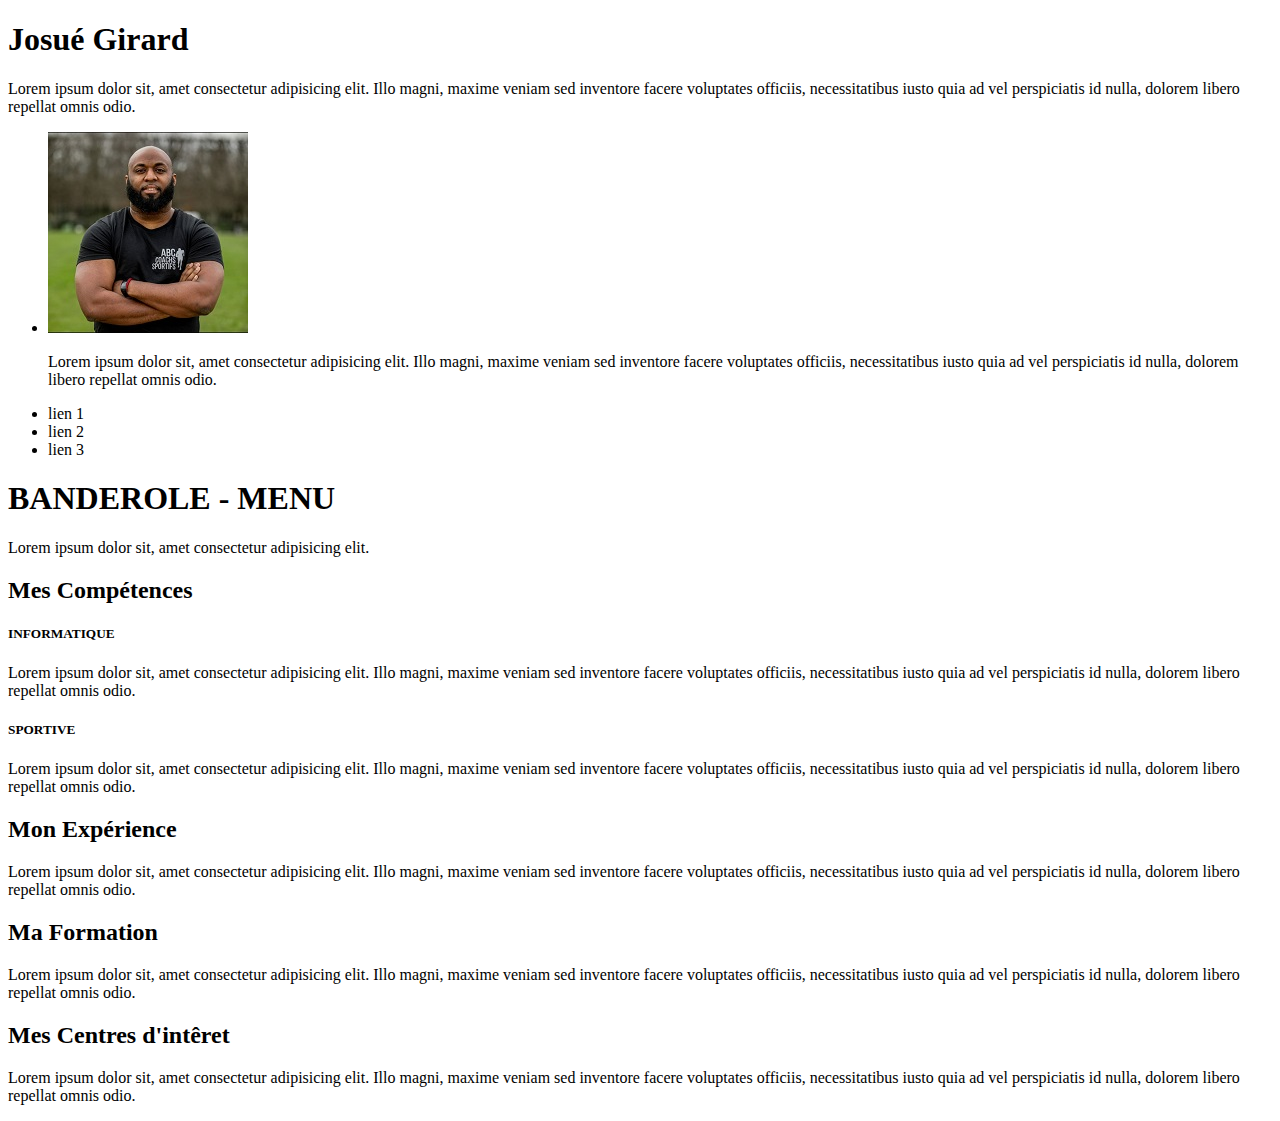
==== P2_Girard_Josue/index.html @ bb766e30 "first commit" ====
<!DOCTYPE html>

<html>
	<head>
		<meta charset="UTF-8" />
		<link rel="stylesheet" type="text/css" href="D:\D-DeveloperWeb\P2_Girard_Josue\css\style.css">
		<title>Mon CV en Ligne</title>
	</head>


	<body>	
		<div id="bloc-page">
			<!--START En tête-->
			<div class="bloc-fixe">
				<header>
					<!--Remplacer par Logo
					<div class="logo">
                        <img src="images/logo.png" alt="Logo JG" title="photo logo" />   
                    </div>
					-->
					<h1>Josué Girard</h1>
					<p>Lorem ipsum dolor sit, amet consectetur adipisicing elit. Illo magni, maxime veniam sed inventore facere voluptates officiis, necessitatibus iusto quia ad vel perspiciatis id nulla, dolorem libero repellat omnis odio.</p>
				</header>
				<!--END En tête-->
			</div>
				<!--START liseret-->
				
				<div class="bloc-fixe-2">
					<nav class="reseaux">
						<ul>
							<li><a href="images/moi.jpg"><img src="images/moi_mini.jpg" alt="photo de moi" title="photo josué" /></a></li>
							
							<p>Lorem ipsum dolor sit, amet consectetur adipisicing elit. Illo magni, maxime veniam sed inventore facere voluptates officiis, necessitatibus iusto quia ad vel perspiciatis id nulla, dolorem libero repellat omnis odio.</p>
													
							<li>lien 1</li>
							<li>lien 2</li>
							<li>lien 3</li>
						</ul>
					</nav>
				
				<!--END liseret-->
			
					
			
					<div class="bloc-section">	
						
						<!--START section 0-->
						<section class="banderole">
							<h1>BANDEROLE - MENU</h1>
								<p>Lorem ipsum dolor sit, amet consectetur adipisicing elit.</p>
						</section>
					<!--END section 0-->

						<!--START section 1-->
						<section class="section">
							<article>
								<h2>Mes Compétences</h2>
									<h5>INFORMATIQUE</h5>
									<p>Lorem ipsum dolor sit, amet consectetur adipisicing elit. Illo magni, maxime veniam sed inventore facere voluptates officiis, necessitatibus iusto quia ad vel perspiciatis id nulla, dolorem libero repellat omnis odio.</p>
								<aside>
									<h5>SPORTIVE</h5>
									<p>Lorem ipsum dolor sit, amet consectetur adipisicing elit. Illo magni, maxime veniam sed inventore facere voluptates officiis, necessitatibus iusto quia ad vel perspiciatis id nulla, dolorem libero repellat omnis odio.</p>
								</aside>
							</article>
						</section>
						<!--END Section 1-->

						<!--START Section 2-->
						<section class="section">
							<h2>Mon Expérience</h2>
							<p>Lorem ipsum dolor sit, amet consectetur adipisicing elit. Illo magni, maxime veniam sed inventore facere voluptates officiis, necessitatibus iusto quia ad vel perspiciatis id nulla, dolorem libero repellat omnis odio.</p>
						</section>
						<!--END Section 2-->

						<!--START Section 3-->
						<section class="section">
							<h2>Ma Formation</h2>
							<!--sous forme de tableau CODE ICI-->
							<p>Lorem ipsum dolor sit, amet consectetur adipisicing elit. Illo magni, maxime veniam sed inventore facere voluptates officiis, necessitatibus iusto quia ad vel perspiciatis id nulla, dolorem libero repellat omnis odio.</p>
						</section>
						<!--END Section 3-->

						<!--START Section 4-->
						<section class="section">
							<h2>Mes Centres d'intêret</h2>
							<p>Lorem ipsum dolor sit, amet consectetur adipisicing elit. Illo magni, maxime veniam sed inventore facere voluptates officiis, necessitatibus iusto quia ad vel perspiciatis id nulla, dolorem libero repellat omnis odio.</p>
						</section>
						<!--END Section 4-->
					</div>
				</div>
		</div>
	</body>
</html>
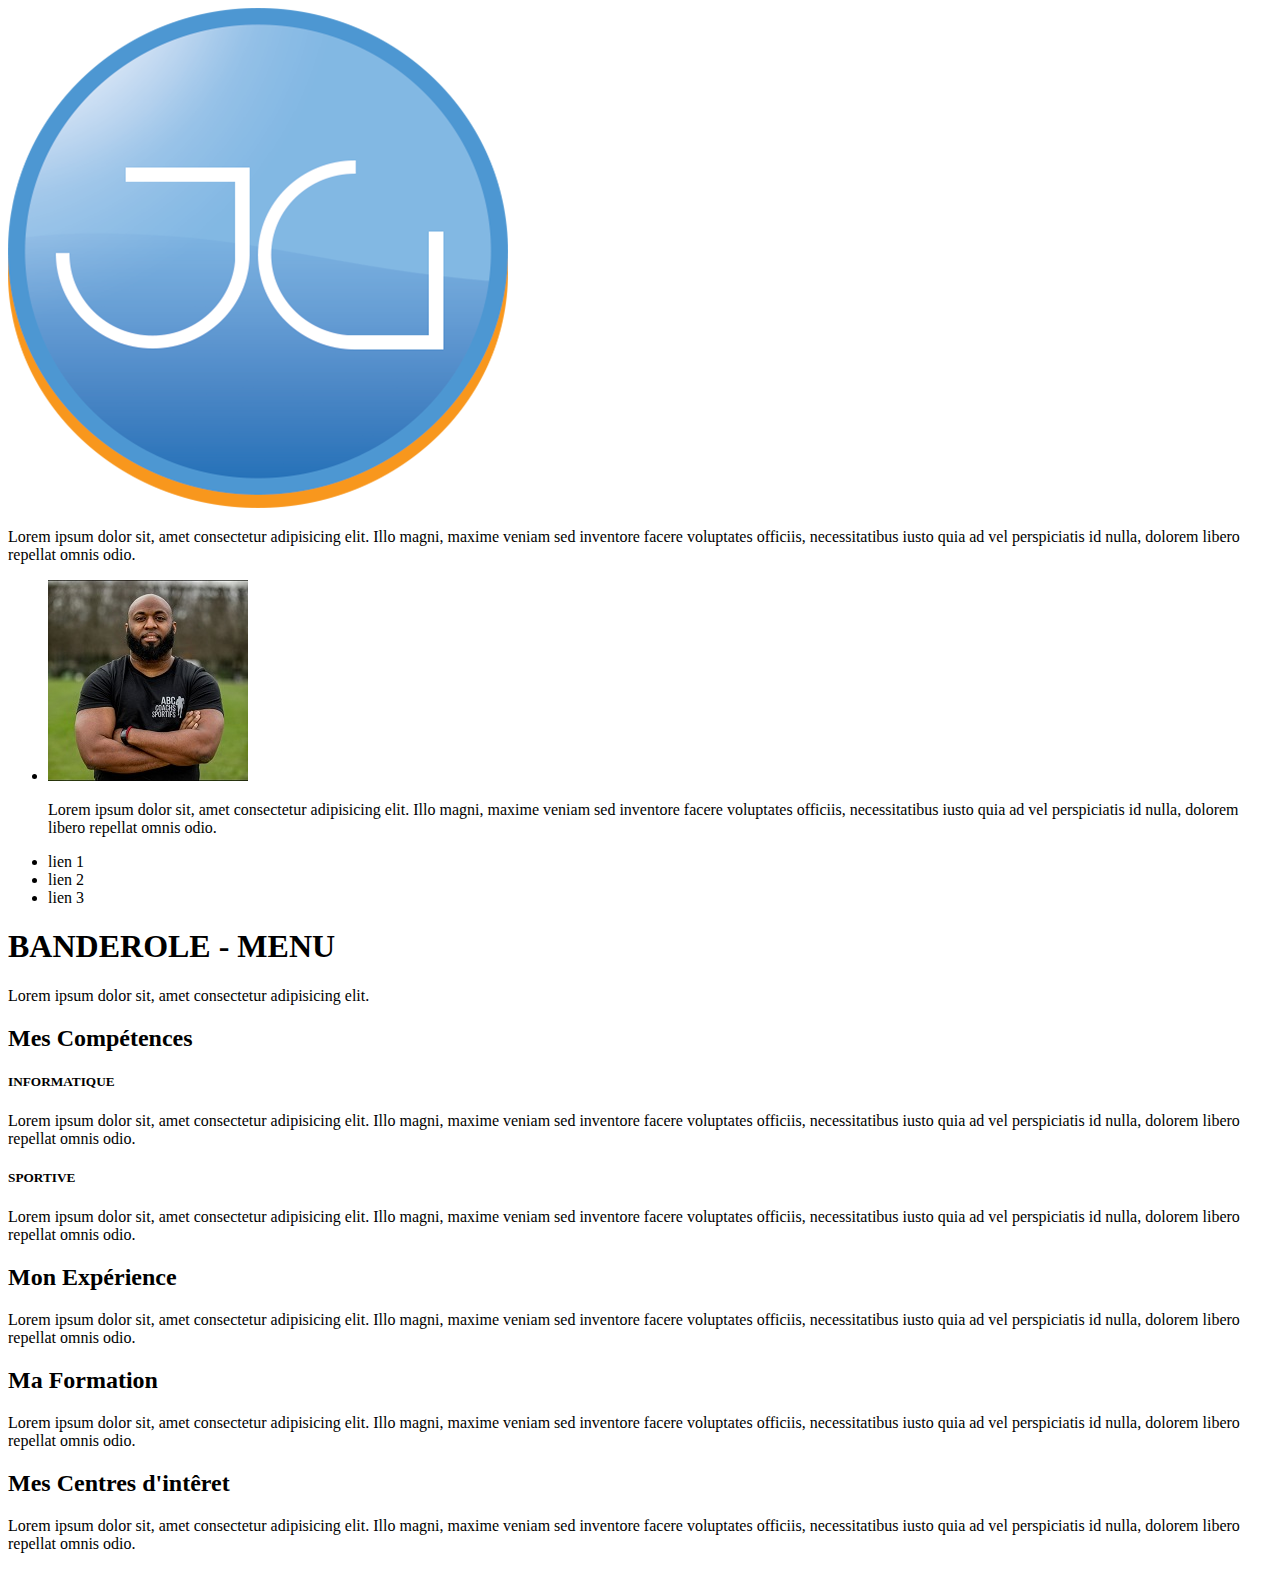
==== commit cc07e508: "j'ai modifié style.css" ====
--- a/P2_Girard_Josue/index.html
+++ b/P2_Girard_Josue/index.html
@@ -13,13 +13,14 @@
 			<!--START En tête-->
 			<div class="bloc-fixe">
 				<header>
-					<!--Remplacer par Logo
+					<!--Remplacer par Logo-->
 					<div class="logo">
                         <img src="images/logo.png" alt="Logo JG" title="photo logo" />   
-                    </div>
-					-->
-					<h1>Josué Girard</h1>
+                    
+					
+					<!--<h1>Josué Girard</h1>-->
 					<p>Lorem ipsum dolor sit, amet consectetur adipisicing elit. Illo magni, maxime veniam sed inventore facere voluptates officiis, necessitatibus iusto quia ad vel perspiciatis id nulla, dolorem libero repellat omnis odio.</p>
+				</div>
 				</header>
 				<!--END En tête-->
 			</div>
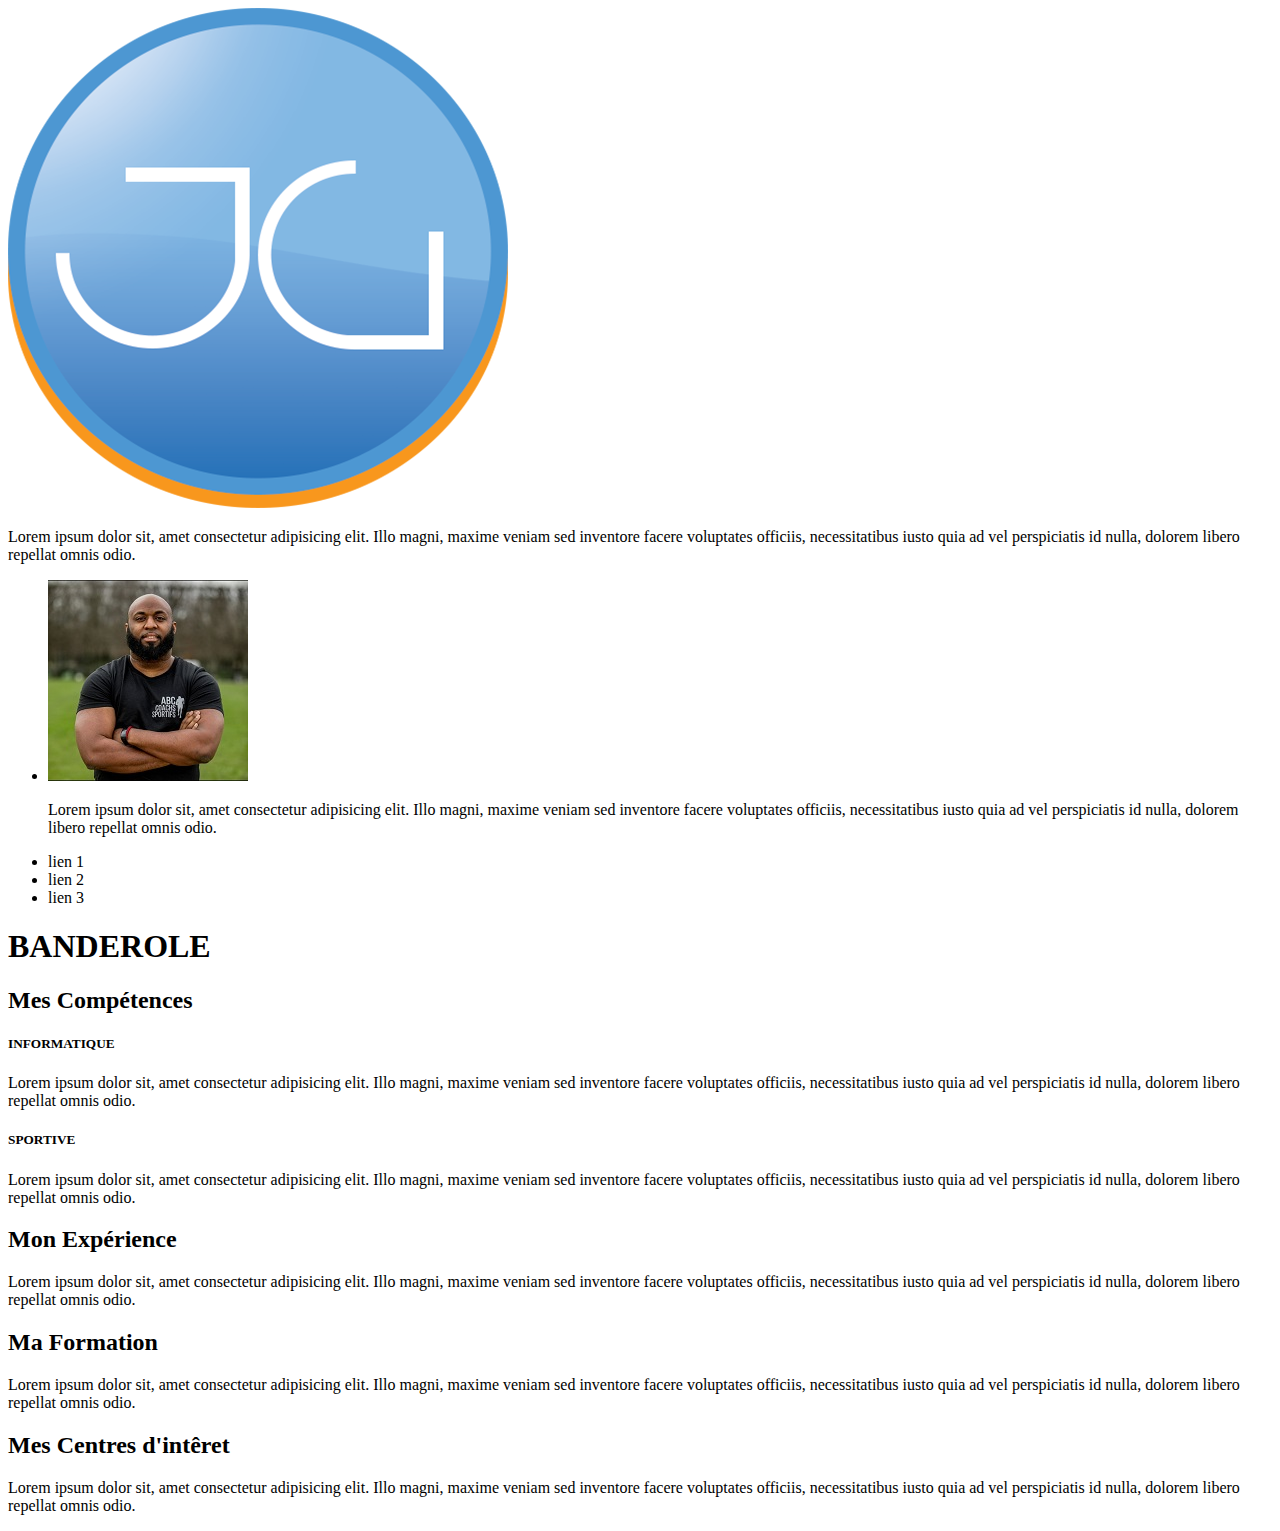
==== commit 96d21c83: "modification meta donnée html" ====
--- a/P2_Girard_Josue/index.html
+++ b/P2_Girard_Josue/index.html
@@ -3,7 +3,26 @@
 <html>
 	<head>
 		<meta charset="UTF-8" />
+		<!--bootstrap CSS-->
+		<link rel="">
 		<link rel="stylesheet" type="text/css" href="D:\D-DeveloperWeb\P2_Girard_Josue\css\style.css">
+
+		<!-- Open Graph data - Facebook -->
+
+		<meta property="og:title" content="Josué Girard"/>
+		<meta property="og:type" content="josuegirard.fr"/>
+		<meta property="og:url" content="http://www.josuegirard.fr/"/>
+		<meta property="og:image" content="http://josuegirard.fr/images/logo.png"/>
+		<meta property="og:description" content="Mon CV 2020 en ligne"/>
+
+		<!-- Twitter Card data -->
+		<meta name="twitter:card" content="summary">
+		<meta name="twitter:site" content="@publisher_handle">
+		<meta name="twitter:title" content="Josué Girard">
+		<meta name="twitter:description" content="Josué Girard Developpeur 2.0">
+		<meta name="twitter:creator" content="@JosueGirard">
+		<!-- Twitter Summary card images must be at least 200x200px -->
+		<meta name="twitter:image" content="http://josuegirard.fr/images/logo.png">
 		<title>Mon CV en Ligne</title>
 	</head>
 
@@ -47,8 +66,7 @@
 						
 						<!--START section 0-->
 						<section class="banderole">
-							<h1>BANDEROLE - MENU</h1>
-								<p>Lorem ipsum dolor sit, amet consectetur adipisicing elit.</p>
+							<h1>BANDEROLE</h1>
 						</section>
 					<!--END section 0-->
 
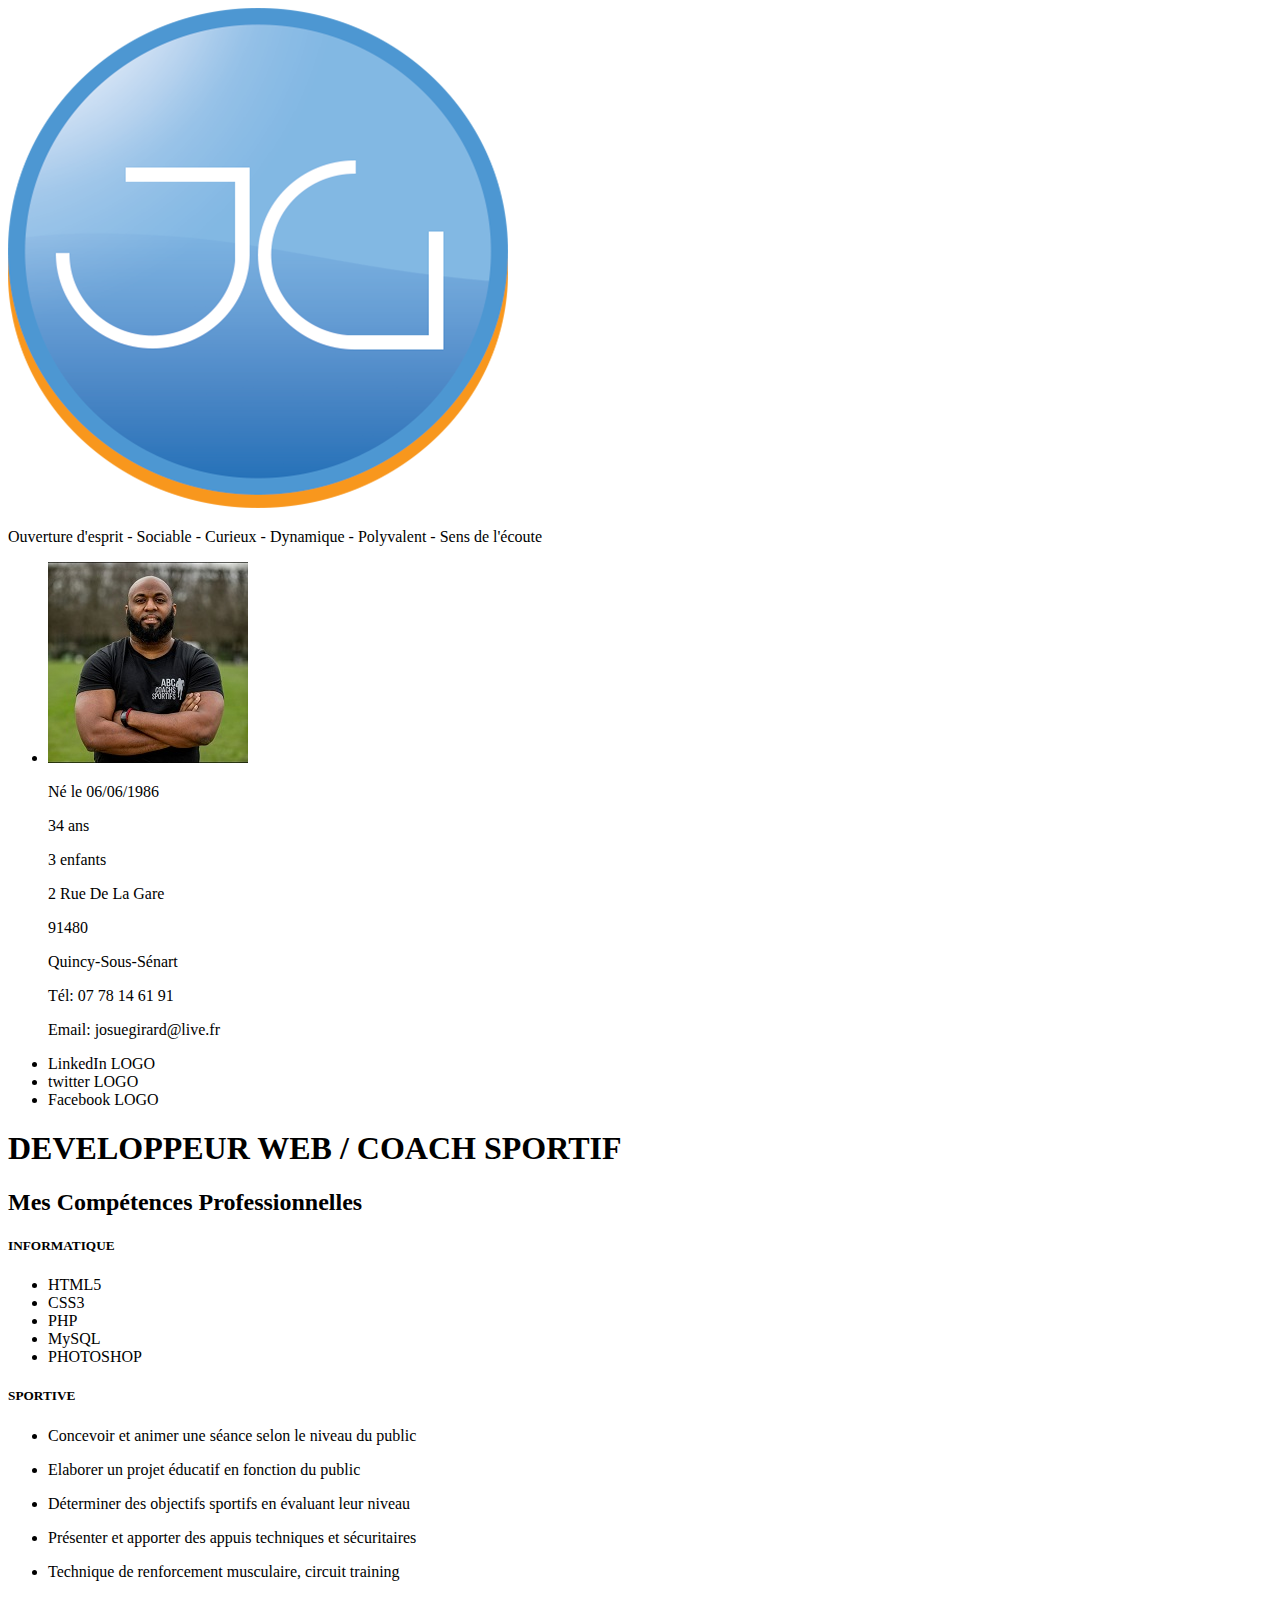
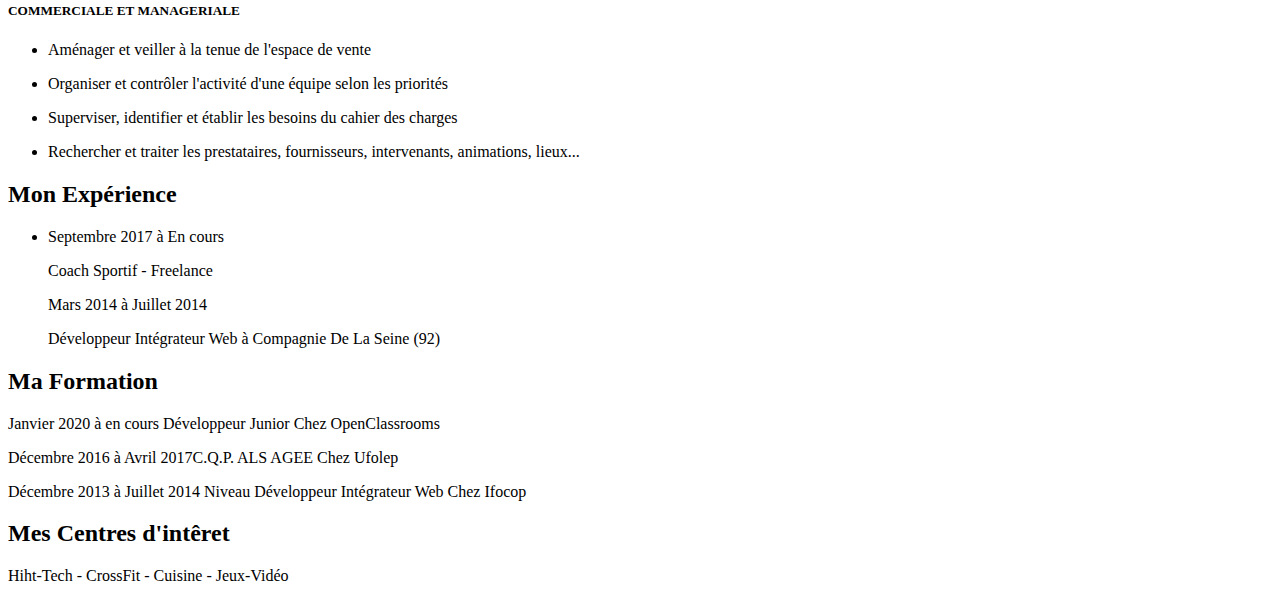
==== commit 70f975d7: "push" ====
--- a/P2_Girard_Josue/index.html
+++ b/P2_Girard_Josue/index.html
@@ -34,11 +34,10 @@
 				<header>
 					<!--Remplacer par Logo-->
 					<div class="logo">
-                        <img src="images/logo.png" alt="Logo JG" title="photo logo" />   
-                    
-					
+						<img src="images/logo.png" alt="Logo JG" title="photo logo" />
+						
 					<!--<h1>Josué Girard</h1>-->
-					<p>Lorem ipsum dolor sit, amet consectetur adipisicing elit. Illo magni, maxime veniam sed inventore facere voluptates officiis, necessitatibus iusto quia ad vel perspiciatis id nulla, dolorem libero repellat omnis odio.</p>
+					<p>Ouverture d'esprit - Sociable - Curieux - Dynamique - Polyvalent - Sens de l'écoute </p>
 				</div>
 				</header>
 				<!--END En tête-->
@@ -50,11 +49,18 @@
 						<ul>
 							<li><a href="images/moi.jpg"><img src="images/moi_mini.jpg" alt="photo de moi" title="photo josué" /></a></li>
 							
-							<p>Lorem ipsum dolor sit, amet consectetur adipisicing elit. Illo magni, maxime veniam sed inventore facere voluptates officiis, necessitatibus iusto quia ad vel perspiciatis id nulla, dolorem libero repellat omnis odio.</p>
+							<p> Né le 06/06/1986</p>
+							<p>34 ans</p>
+							<p>3 enfants</p>
+							<p>2 Rue De La Gare</p>
+							<p>91480</p>
+							<p>Quincy-Sous-Sénart</p>
+							<p>Tél: 07 78 14 61 91</p>
+							<p>Email: josuegirard@live.fr</p>
 													
-							<li>lien 1</li>
-							<li>lien 2</li>
-							<li>lien 3</li>
+							<li>LinkedIn LOGO</li>
+							<li>twitter LOGO</li>
+							<li>Facebook LOGO</li>
 						</ul>
 					</nav>
 				
@@ -66,19 +72,40 @@
 						
 						<!--START section 0-->
 						<section class="banderole">
-							<h1>BANDEROLE</h1>
+							<h1>DEVELOPPEUR WEB / COACH SPORTIF</h1>
 						</section>
 					<!--END section 0-->
 
 						<!--START section 1-->
 						<section class="section">
 							<article>
-								<h2>Mes Compétences</h2>
+								<h2>Mes Compétences Professionnelles</h2>
 									<h5>INFORMATIQUE</h5>
-									<p>Lorem ipsum dolor sit, amet consectetur adipisicing elit. Illo magni, maxime veniam sed inventore facere voluptates officiis, necessitatibus iusto quia ad vel perspiciatis id nulla, dolorem libero repellat omnis odio.</p>
+										<ul>
+											<li>HTML5</li>
+											<li>CSS3</li>
+											<li>PHP</li>
+											<li>MySQL</li>
+											<li>PHOTOSHOP</li>
+										</ul>
 								<aside>
 									<h5>SPORTIVE</h5>
-									<p>Lorem ipsum dolor sit, amet consectetur adipisicing elit. Illo magni, maxime veniam sed inventore facere voluptates officiis, necessitatibus iusto quia ad vel perspiciatis id nulla, dolorem libero repellat omnis odio.</p>
+										<ul>
+											<li><p>Concevoir et animer une séance selon le niveau du public</p></li>
+											<li><p>Elaborer un projet éducatif en fonction du public</p></li>
+											<li><p>Déterminer des objectifs sportifs en évaluant leur niveau</p></li>
+											<li><p>Présenter et apporter des appuis techniques et sécuritaires</p></li>
+											<li><p>Technique de renforcement musculaire, circuit training</p></li>
+										</ul>
+
+										<h5>COMMERCIALE ET MANAGERIALE</h5>
+										<ul>
+											<li><p>Aménager et veiller à la tenue de l'espace de vente</p></li>
+											<li><p>Organiser et contrôler l'activité d'une équipe selon les priorités</p></li>
+											<li><p>Superviser, identifier et établir les besoins du cahier des charges</p></li>
+											<li><p>Rechercher et traiter les prestataires, fournisseurs, intervenants, animations, lieux...</p>
+											</li>
+										</ul>
 								</aside>
 							</article>
 						</section>
@@ -87,22 +114,30 @@
 						<!--START Section 2-->
 						<section class="section">
 							<h2>Mon Expérience</h2>
-							<p>Lorem ipsum dolor sit, amet consectetur adipisicing elit. Illo magni, maxime veniam sed inventore facere voluptates officiis, necessitatibus iusto quia ad vel perspiciatis id nulla, dolorem libero repellat omnis odio.</p>
+								<ul>
+									<li><p>Septembre 2017 à En cours</p>
+									<p>Coach Sportif - Freelance</p>
+									<p>Mars 2014 à Juillet 2014</p>
+									<p>Développeur Intégrateur Web à Compagnie De La Seine (92)</p>
+									</li>
+								</ul>
 						</section>
 						<!--END Section 2-->
 
 						<!--START Section 3-->
 						<section class="section">
 							<h2>Ma Formation</h2>
-							<!--sous forme de tableau CODE ICI-->
-							<p>Lorem ipsum dolor sit, amet consectetur adipisicing elit. Illo magni, maxime veniam sed inventore facere voluptates officiis, necessitatibus iusto quia ad vel perspiciatis id nulla, dolorem libero repellat omnis odio.</p>
+							
+								<p>Janvier 2020 à en cours Développeur Junior Chez OpenClassrooms</p>
+								<p>Décembre 2016 à Avril 2017C.Q.P. ALS AGEE Chez Ufolep</p>
+								<p>Décembre 2013 à Juillet 2014 Niveau Développeur Intégrateur Web Chez Ifocop</p>
 						</section>
 						<!--END Section 3-->
 
 						<!--START Section 4-->
 						<section class="section">
 							<h2>Mes Centres d'intêret</h2>
-							<p>Lorem ipsum dolor sit, amet consectetur adipisicing elit. Illo magni, maxime veniam sed inventore facere voluptates officiis, necessitatibus iusto quia ad vel perspiciatis id nulla, dolorem libero repellat omnis odio.</p>
+							<p>Hiht-Tech - CrossFit - Cuisine - Jeux-Vidéo</p>
 						</section>
 						<!--END Section 4-->
 					</div>
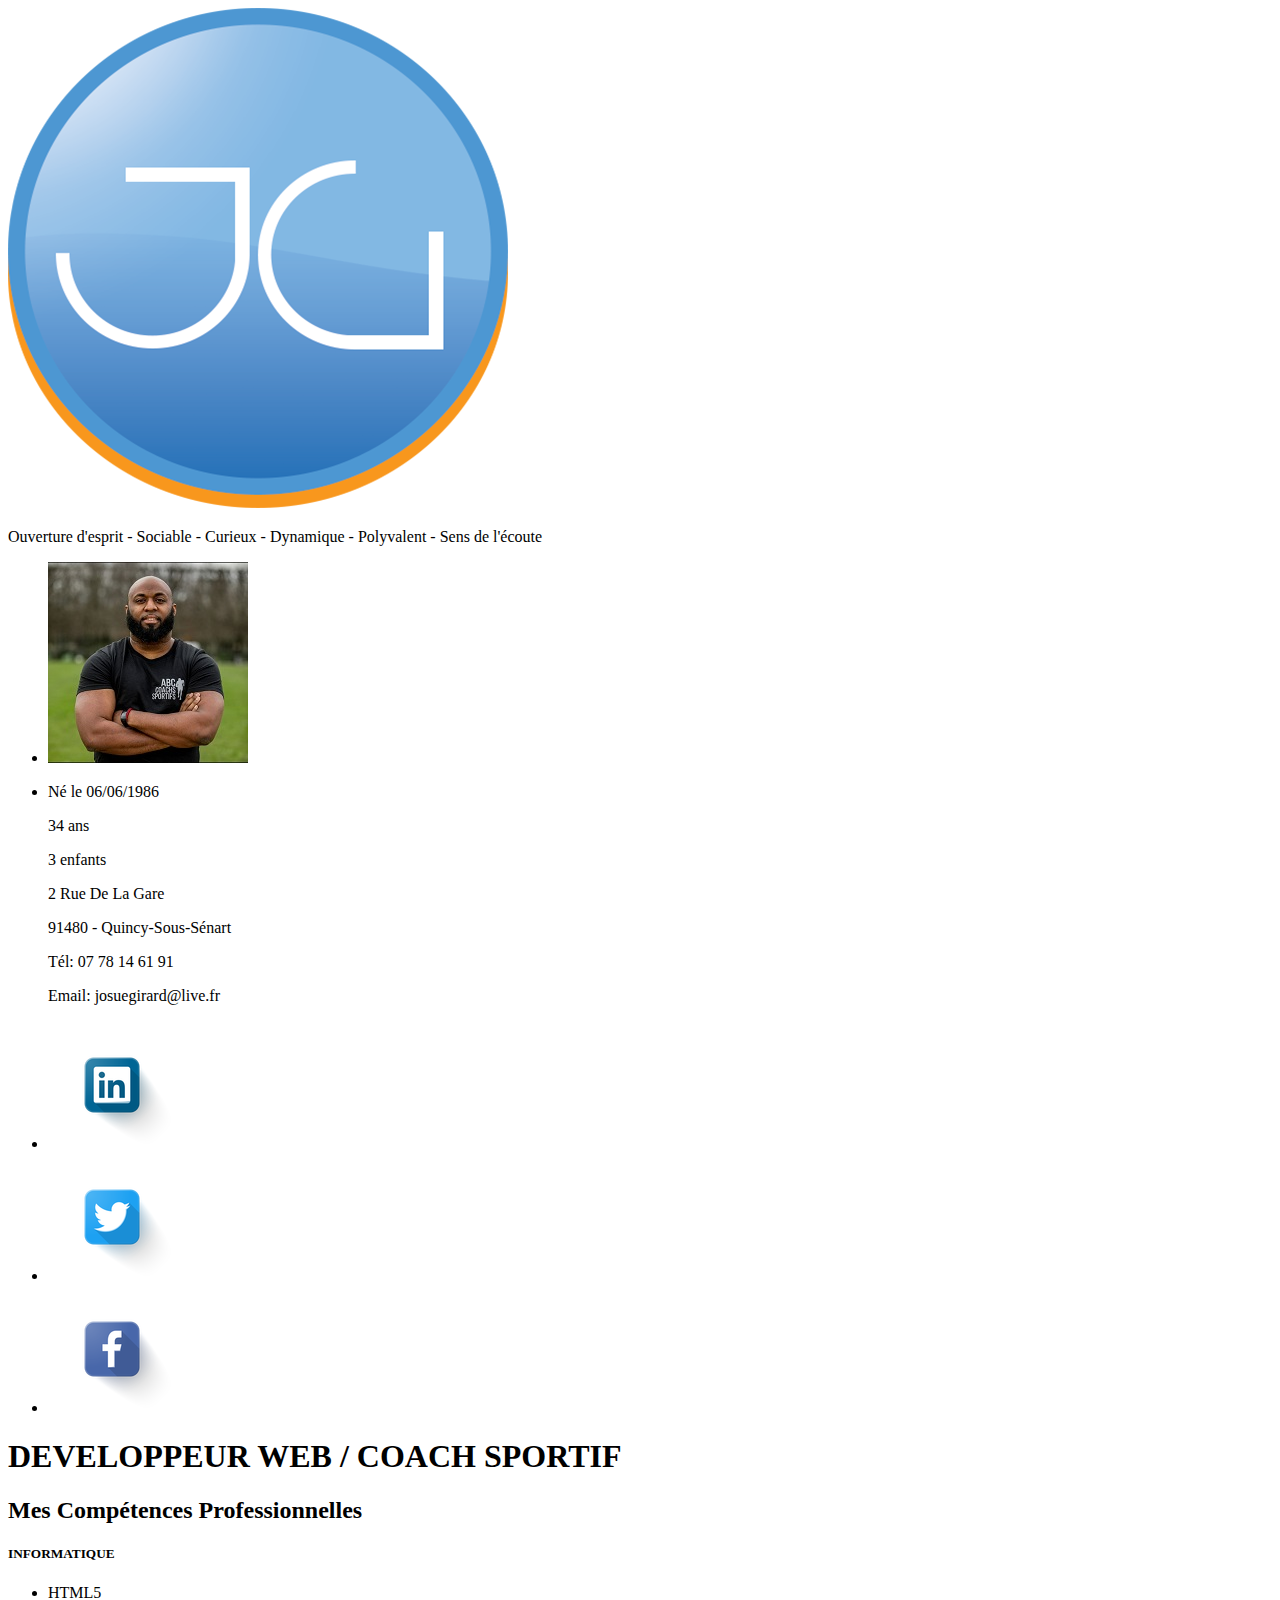
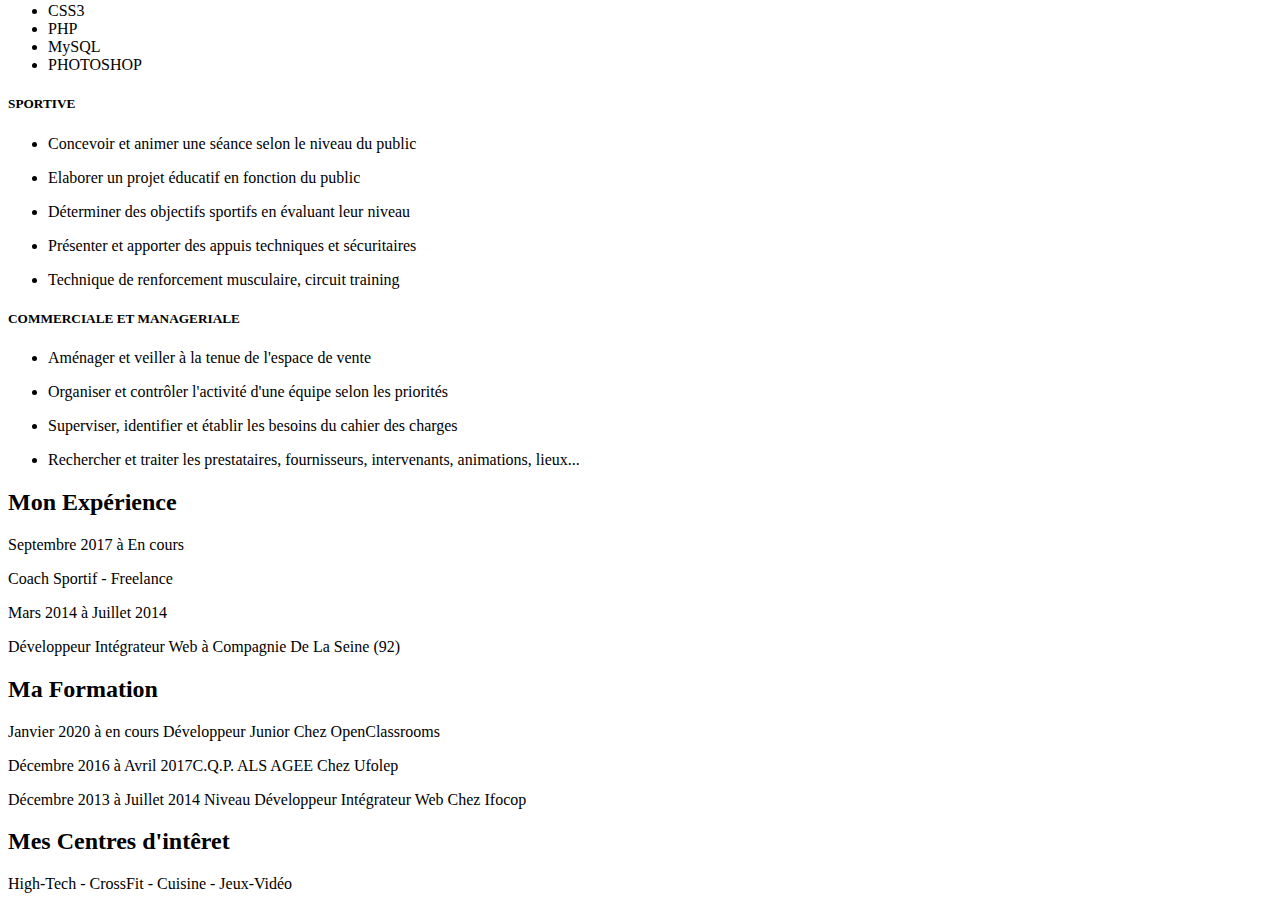
==== commit 395d934f: "version finale du CV" ====
--- a/P2_Girard_Josue/index.html
+++ b/P2_Girard_Josue/index.html
@@ -1,18 +1,23 @@
 <!DOCTYPE html>
 
-<html>
+<html lang="fr">
 	<head>
 		<meta charset="UTF-8" />
-		<!--bootstrap CSS-->
-		<link rel="">
+		<!--ResponsiveDesign Device-->
+		
+		<meta name="viewport" content="wdth=device-wigth , initial-scale=1.0">
+
 		<link rel="stylesheet" type="text/css" href="D:\D-DeveloperWeb\P2_Girard_Josue\css\style.css">
+		<link rel="stylesheet" type="text/css" href="D:\D-DeveloperWeb\P2_Girard_Josue\css\smdevice.css">
+		<link rel="stylesheet" type="text/css" href="D:\D-DeveloperWeb\P2_Girard_Josue\css\mddevice.css">
+		<link rel="icon" type="image/png" href="D:\D-DeveloperWeb\P2_Girard_Josue\images\logo.png" />
 
 		<!-- Open Graph data - Facebook -->
 
 		<meta property="og:title" content="Josué Girard"/>
 		<meta property="og:type" content="josuegirard.fr"/>
-		<meta property="og:url" content="http://www.josuegirard.fr/"/>
-		<meta property="og:image" content="http://josuegirard.fr/images/logo.png"/>
+		<meta property="og:url" content="https://www.josuegirard.fr"/>
+		<meta property="og:image" content="https://josuegirard.fr/images/logo.png"/>
 		<meta property="og:description" content="Mon CV 2020 en ligne"/>
 
 		<!-- Twitter Card data -->
@@ -22,7 +27,7 @@
 		<meta name="twitter:description" content="Josué Girard Developpeur 2.0">
 		<meta name="twitter:creator" content="@JosueGirard">
 		<!-- Twitter Summary card images must be at least 200x200px -->
-		<meta name="twitter:image" content="http://josuegirard.fr/images/logo.png">
+		<meta name="twitter:image" content="https://josuegirard.fr/images/logo.png">
 		<title>Mon CV en Ligne</title>
 	</head>
 
@@ -34,7 +39,7 @@
 				<header>
 					<!--Remplacer par Logo-->
 					<div class="logo">
-						<img src="images/logo.png" alt="Logo JG" title="photo logo" />
+						<img src="images/logo.png" alt="Logo JG" title="logo" />
 						
 					<!--<h1>Josué Girard</h1>-->
 					<p>Ouverture d'esprit - Sociable - Curieux - Dynamique - Polyvalent - Sens de l'écoute </p>
@@ -46,21 +51,21 @@
 				
 				<div class="bloc-fixe-2">
 					<nav class="reseaux">
-						<ul>
+						<ul class="lien1">
 							<li><a href="images/moi.jpg"><img src="images/moi_mini.jpg" alt="photo de moi" title="photo josué" /></a></li>
 							
-							<p> Né le 06/06/1986</p>
+							<li><p> Né le 06/06/1986</p>
 							<p>34 ans</p>
 							<p>3 enfants</p>
-							<p>2 Rue De La Gare</p>
-							<p>91480</p>
-							<p>Quincy-Sous-Sénart</p>
+							<p>2 Rue De La Gare
+							<p>91480 - Quincy-Sous-Sénart</p>
 							<p>Tél: 07 78 14 61 91</p>
-							<p>Email: josuegirard@live.fr</p>
-													
-							<li>LinkedIn LOGO</li>
-							<li>twitter LOGO</li>
-							<li>Facebook LOGO</li>
+							<p>Email: josuegirard@live.fr</p></li>
+						</ul>
+						<ul class="lien2">							
+							<li><a href="https://www.linkedin.com/in/josué-girard-7575b983/"><img src="images/in.ico" alt="linkedin" title="linkedin" /></a></li>
+							<li><a href="https://twitter.com/JosueGirard"><img src="images/tw.ico" alt="twitter" title="twitter" /></a></li>
+							<li><a href="https://www.facebook.com/TayJoG"><img src="images/fb.ico" alt="facebook" title="facebook" /></a></li>
 						</ul>
 					</nav>
 				
@@ -71,16 +76,20 @@
 					<div class="bloc-section">	
 						
 						<!--START section 0-->
-						<section class="banderole">
+						<section>
+							<div class="banderole">
 							<h1>DEVELOPPEUR WEB / COACH SPORTIF</h1>
+							</div>
 						</section>
 					<!--END section 0-->
 
-						<!--START section 1-->
-						<section class="section">
-							<article>
+						<!-- START section 1 -->
+						<section>
+							
+								<div class="section">
 								<h2>Mes Compétences Professionnelles</h2>
-									<h5>INFORMATIQUE</h5>
+								<article>
+								<h5>INFORMATIQUE</h5>
 										<ul>
 											<li>HTML5</li>
 											<li>CSS3</li>
@@ -88,56 +97,62 @@
 											<li>MySQL</li>
 											<li>PHOTOSHOP</li>
 										</ul>
-								<aside>
-									<h5>SPORTIVE</h5>
-										<ul>
-											<li><p>Concevoir et animer une séance selon le niveau du public</p></li>
-											<li><p>Elaborer un projet éducatif en fonction du public</p></li>
-											<li><p>Déterminer des objectifs sportifs en évaluant leur niveau</p></li>
-											<li><p>Présenter et apporter des appuis techniques et sécuritaires</p></li>
-											<li><p>Technique de renforcement musculaire, circuit training</p></li>
-										</ul>
+									<aside>
+										<h5>SPORTIVE</h5>
+											<ul>
+												<li><p>Concevoir et animer une séance selon le niveau du public</p></li>
+												<li><p>Elaborer un projet éducatif en fonction du public</p></li>
+												<li><p>Déterminer des objectifs sportifs en évaluant leur niveau</p></li>
+												<li><p>Présenter et apporter des appuis techniques et sécuritaires</p></li>
+												<li><p>Technique de renforcement musculaire, circuit training</p></li>
+											</ul>
 
-										<h5>COMMERCIALE ET MANAGERIALE</h5>
-										<ul>
-											<li><p>Aménager et veiller à la tenue de l'espace de vente</p></li>
-											<li><p>Organiser et contrôler l'activité d'une équipe selon les priorités</p></li>
-											<li><p>Superviser, identifier et établir les besoins du cahier des charges</p></li>
-											<li><p>Rechercher et traiter les prestataires, fournisseurs, intervenants, animations, lieux...</p>
-											</li>
-										</ul>
-								</aside>
-							</article>
+											<h5>COMMERCIALE ET MANAGERIALE</h5>
+											<ul>
+												<li><p>Aménager et veiller à la tenue de l'espace de vente</p></li>
+												<li><p>Organiser et contrôler l'activité d'une équipe selon les priorités</p></li>
+												<li><p>Superviser, identifier et établir les besoins du cahier des charges</p></li>
+												<li><p>Rechercher et traiter les prestataires, fournisseurs, intervenants, animations, lieux...</p>
+												</li>
+											</ul>
+									</aside>
+								</article>
+								</div>
+							
 						</section>
 						<!--END Section 1-->
 
 						<!--START Section 2-->
-						<section class="section">
+						<section>
+							<div class="section">
 							<h2>Mon Expérience</h2>
-								<ul>
-									<li><p>Septembre 2017 à En cours</p>
+								
+									<p>Septembre 2017 à En cours</p>
 									<p>Coach Sportif - Freelance</p>
 									<p>Mars 2014 à Juillet 2014</p>
 									<p>Développeur Intégrateur Web à Compagnie De La Seine (92)</p>
-									</li>
-								</ul>
+							</div>		
 						</section>
 						<!--END Section 2-->
 
 						<!--START Section 3-->
-						<section class="section">
+						<section>
+							<div class="section">
 							<h2>Ma Formation</h2>
 							
 								<p>Janvier 2020 à en cours Développeur Junior Chez OpenClassrooms</p>
 								<p>Décembre 2016 à Avril 2017C.Q.P. ALS AGEE Chez Ufolep</p>
 								<p>Décembre 2013 à Juillet 2014 Niveau Développeur Intégrateur Web Chez Ifocop</p>
+							</div>
 						</section>
 						<!--END Section 3-->
 
 						<!--START Section 4-->
-						<section class="section">
+						<section>
+							<div class="section">
 							<h2>Mes Centres d'intêret</h2>
-							<p>Hiht-Tech - CrossFit - Cuisine - Jeux-Vidéo</p>
+							<p>High-Tech - CrossFit - Cuisine - Jeux-Vidéo</p>
+							</div>
 						</section>
 						<!--END Section 4-->
 					</div>
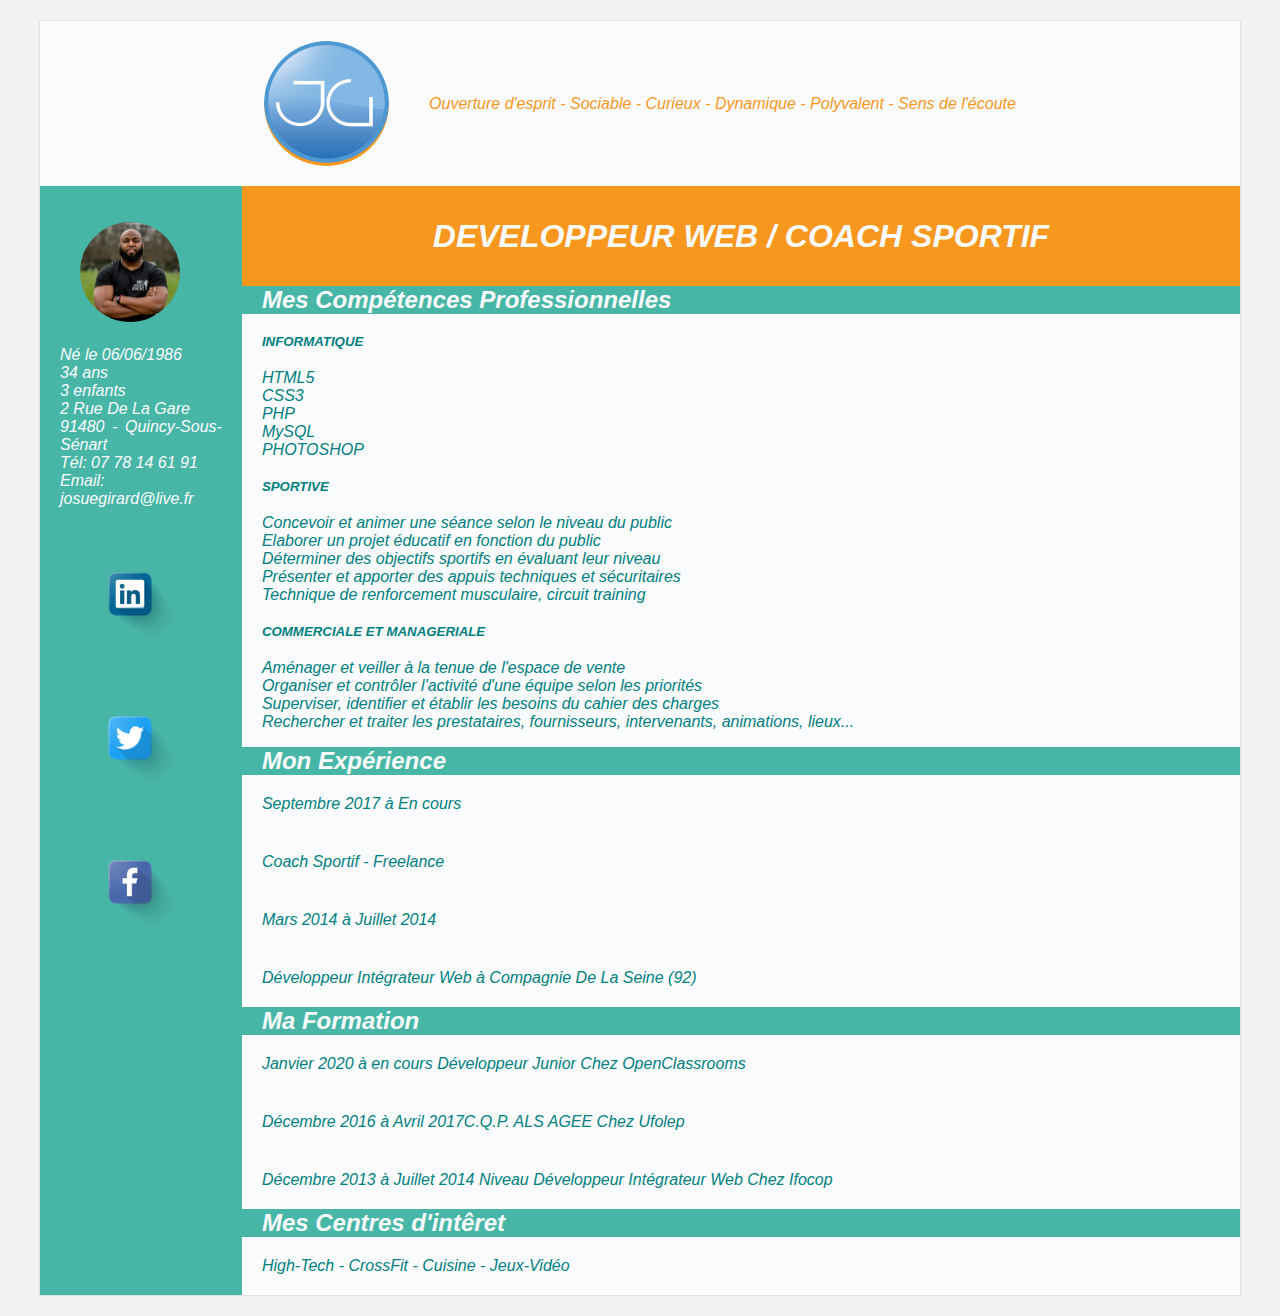
==== commit 75a2d57c: "Update index.html" ====
--- a/P2_Girard_Josue/index.html
+++ b/P2_Girard_Josue/index.html
@@ -7,10 +7,10 @@
 		
 		<meta name="viewport" content="wdth=device-wigth , initial-scale=1.0">
 
-		<link rel="stylesheet" type="text/css" href="D:\D-DeveloperWeb\P2_Girard_Josue\css\style.css">
-		<link rel="stylesheet" type="text/css" href="D:\D-DeveloperWeb\P2_Girard_Josue\css\smdevice.css">
-		<link rel="stylesheet" type="text/css" href="D:\D-DeveloperWeb\P2_Girard_Josue\css\mddevice.css">
-		<link rel="icon" type="image/png" href="D:\D-DeveloperWeb\P2_Girard_Josue\images\logo.png" />
+		<link rel="stylesheet" type="text/css" href="css/style.css">
+		<link rel="stylesheet" type="text/css" href="css/smdevice.css">
+		<link rel="stylesheet" type="text/css" href="css/mddevice.css">
+		<link rel="icon" type="image/png" href="images/logo.png" />
 
 		<!-- Open Graph data - Facebook -->
 
@@ -159,4 +159,4 @@
 				</div>
 		</div>
 	</body>
-</html>+</html>
--- a/P2_Girard_Josue/css/style.css
+++ b/P2_Girard_Josue/css/style.css
@@ -0,0 +1,152 @@
+@media only screen and (min-width: 1200px) {
+
+body {
+	background: #F1F2F3;
+	font-family: arial;
+	font-size: 1em;
+	font-style: oblique;
+	margin: 20px;
+}
+
+
+/******************************************
+CSS Box Organisation
+*******************************************/
+#bloc-page {
+	display: flex;
+	flex-direction: column;
+	width: auto;
+	min-width: 1200px;
+	height: auto;
+	margin: auto;
+	border: 1px solid #E1E2E3;
+	color: teal;
+}
+
+/*EnTete de la page*/
+.bloc-fixe {
+	display: flex;
+	flex-direction: column;
+	width: auto;
+	height: auto;
+	min-height: 150px;
+	background: #FAFBFC;
+	color: #F8971D;
+}
+
+/*conteneur de la page*/
+.bloc-fixe-2 {
+	display: flex;
+	width: auto;
+	height: auto;
+}
+.bloc-section {
+	display: flex;
+	flex-direction: column;
+	width: 100%;
+	height: auto;
+	margin: 0;
+}
+.reseaux {
+	background-color: rgb(72, 182, 167);
+	width: auto;
+	color: #FAFBFC;
+}
+
+.banderole {
+	background: #F8971D;
+	min-height: 100px;
+	text-align: center;
+}
+
+/*section de la page*/
+.banderole , .section {
+	display: flex;
+	flex-direction: column;
+	width: auto;
+}
+
+article {
+	width: auto;
+	height: auto;
+}
+
+section , aside {
+	width: auto;
+	height: auto;
+	background-color: #FAFBFC;
+}
+
+
+/*****************************************
+CSS Header
+******************************************/
+.logo {
+	display: flex;
+	justify-content: center;
+	align-items: center;
+	margin: auto;
+}
+
+.logo img {
+	width: 125px;
+	height: 125px;
+	margin: 20px;
+}
+
+
+/*****************************************
+CSS Nav Banderole Section
+******************************************/
+img {
+	width: 100px;
+	height: 100px;
+	border-radius: 50%;
+	margin: 20px;
+}
+
+h1 {
+	width: auto;
+	height: auto;
+	margin: auto;
+	color: #FAFBFC;
+}
+
+h2 {
+	width: auto;
+	height: auto;
+	margin: 0;
+	padding:0 20px 0 20px;
+	color: #FAFBFC;
+	background-color: rgb(72, 182, 167);
+}
+h2 img {
+	width: auto;
+	height: auto;
+	margin: 10px;
+}
+h5{
+	margin: 20px;
+}
+
+p {
+	text-align: justify;
+	margin: 20px;
+}
+
+ul {
+	width: auto;
+	height: auto;
+	padding: 0;
+}
+
+ul li {
+	margin: 0 20px 0 20px;
+	list-style: none;
+}
+
+li p {
+	margin: 0;
+}
+
+}--- a/P2_Girard_Josue/css/smdevice.css
+++ b/P2_Girard_Josue/css/smdevice.css
@@ -0,0 +1,189 @@
+/****************************************
+ SMALL DEVICE MIN-WIDTH 600PX
+ ***********************************/
+
+ @media only screen and (max-width: 576px) {
+    body {
+        background: #F1F2F3;
+        font-family: arial;
+        font-size: 1em;
+        font-style: oblique;
+        margin: 20px;
+    }
+    
+    
+    /******************************************
+    CSS Box Organisation
+    *******************************************/
+    #bloc-page {
+        display: flex;
+        flex-direction: column;
+        width: auto;
+        max-width: 576px;
+        height: auto;
+        margin: auto;
+        border: 1px solid #E1E2E3;
+        color: teal;
+    }
+    
+    /*EnTete de la page*/
+    .bloc-fixe {
+        display: flex;
+        flex-direction: column;
+        width: auto;
+        height: auto;
+        min-height: 150px;
+        background: #FAFBFC;
+        color: #F8971D;
+    }
+    
+    /*conteneur de la page*/
+    /*.bloc-fixe-2 {
+        display: flex;
+        width: auto;
+        height: auto;
+    }*/
+   /* .bloc-section {
+        display: flex;
+        flex-direction: column;
+        width: 100%;
+        height: auto;
+        margin: 0;
+    }*/
+    .reseaux {
+        background-color: rgb(72, 182, 167);
+        width: auto;
+        color: #FAFBFC;
+    }
+    .reseaux p {
+        margin: 0;
+        text-align: center;
+    }
+    .lien1 {
+        height: auto;
+        width: auto;
+        display: flex;
+        flex-direction: row;
+        justify-content: space-around;
+        margin: 0;
+    }
+    .lien1 li img{
+        margin: 0;
+    }
+    .lien1 li{
+        display: flex;
+        flex-direction: column;
+        margin: 20px;
+    }
+    .lien2 {
+        height: 100px;
+        width: auto;
+        margin: 0;
+        display: flex;
+        flex-direction: row;
+        justify-content: space-around;
+    }
+    .lien2 img {
+        margin: 0;
+    }
+    
+    .banderole {
+        background: #F8971D;
+        min-height: 100px;
+        text-align: center;
+    }
+    
+    /*section de la page*/
+    .banderole , .section {
+        display: flex;
+        flex-direction: column;
+        width: auto;
+    }
+    
+    article {
+        width: auto;
+        height: auto;
+    }
+    
+    section , aside {
+        width: auto;
+        height: auto;
+        background-color: #FAFBFC;
+    }
+    
+    
+    /*****************************************
+    CSS Header
+    ******************************************/
+    .logo {
+        
+    }
+    
+    .logo img {
+        width: 125px;
+        height: 125px;
+        display: flex;
+        margin-left: auto;
+        margin-right: auto;
+    }
+    
+    
+    /*****************************************
+    CSS Nav Banderole Section
+    ******************************************/
+    img {
+        width: 100px;
+        height: 100px;
+        border-radius: 50%;
+        margin: 20px;
+    }
+    
+    h1 {
+        width: auto;
+        height: auto;
+        margin: auto;
+        color: #FAFBFC;
+    }
+    
+    h2 {
+        width: auto;
+        height: auto;
+        margin: 0;
+        padding: 20px;
+        color: #FAFBFC;
+        background-color: rgb(72, 182, 167);
+    }
+    
+    h2 img {
+        width: auto;
+        height: auto;
+        margin: 10px;
+    }
+
+    h5{
+        margin: 20px;
+    }
+    
+    p {
+        text-align: justify;
+        margin: 20px;
+    }
+    
+    ul {
+        width: auto;
+        height: auto;
+        padding: 0;
+    }
+    
+    ul li {
+        margin: 0 20px 0 20px;
+        list-style: none;
+    }
+    
+    li p {
+        margin: 0;
+    }
+    
+    
+    
+ }--- a/P2_Girard_Josue/css/mddevice.css
+++ b/P2_Girard_Josue/css/mddevice.css
@@ -0,0 +1,159 @@
+/****************************************
+MEDIUM DEVICE MIN-WIDTH 768PX
+***********************************/
+
+@media only screen and (min-width: 577px) {
+
+    body {
+        background: #F1F2F3;
+        font-family: arial;
+        font-size: 1em;
+        font-style: oblique;
+        margin: 20px;
+    }
+    
+    
+    /******************************************
+    CSS Box Organisation
+    *******************************************/
+    #bloc-page {
+        display: flex;
+        flex-direction: column;
+        width: auto;
+        max-width: 991px;
+        height: auto;
+        margin: auto;
+        border: 1px solid #E1E2E3;
+        color: teal;
+    }
+    
+    /*EnTete de la page*/
+    .bloc-fixe {
+        display: flex;
+        flex-direction: column;
+        width: auto;
+        height: auto;
+        min-height: 150px;
+        background: #FAFBFC;
+        color: #F8971D;
+    }
+    
+    /*conteneur de la page*/
+    .bloc-fixe-2 {
+        display: flex;
+        width: auto;
+        height: auto;
+    }
+    .bloc-section {
+        display: flex;
+        flex-direction: column;
+        width: 100%;
+        height: auto;
+        margin: 0;
+    }
+    .reseaux {
+        background-color: rgb(72, 182, 167);
+        width: auto;
+        color: #FAFBFC;
+    }
+    
+    .banderole {
+        background: #F8971D;
+        min-height: 100px;
+        text-align: center;
+    }
+    
+    /*section de la page*/
+    .banderole , .section {
+        display: flex;
+        flex-direction: column;
+        width: auto;
+    }
+    
+    article {
+        width: auto;
+        height: auto;
+    }
+    
+    section , aside {
+        width: auto;
+        height: auto;
+        background-color: #FAFBFC;
+    }
+    
+    
+    /*****************************************
+    CSS Header
+    ******************************************/
+    .logo {
+        display: flex;
+        justify-content: center;
+        align-items: center;
+        margin: auto;
+    }
+    
+    .logo img {
+        width: 125px;
+        height: 125px;
+        margin: 20px;
+    }
+    
+    
+    /*****************************************
+    CSS Nav Banderole Section
+    ******************************************/
+    img {
+        width: 100px;
+        height: 100px;
+        border-radius: 50%;
+        margin: 20px;
+    }
+    
+    h1 {
+        width: auto;
+        height: auto;
+        margin: auto;
+        color: #FAFBFC;
+    }
+    
+    h2 {
+        width: auto;
+        height: auto;
+        margin: 0;
+        padding:0 20px 0 20px;
+        color: #FAFBFC;
+        background-color: rgb(72, 182, 167);
+    }
+    h2 img {
+        width: auto;
+        height: auto;
+        margin: 10px;
+    }
+    h5{
+        margin: 20px;
+    }
+    
+    p {
+        text-align: justify;
+        margin: 20px;
+    }
+    
+    ul {
+        width: auto;
+        height: auto;
+        padding: 0;
+    }
+    
+    ul li {
+        margin: 0 20px 0 20px;
+        list-style: none;
+    }
+    
+    li p {
+        margin: 0;
+    }
+    
+    
+    
+
+}